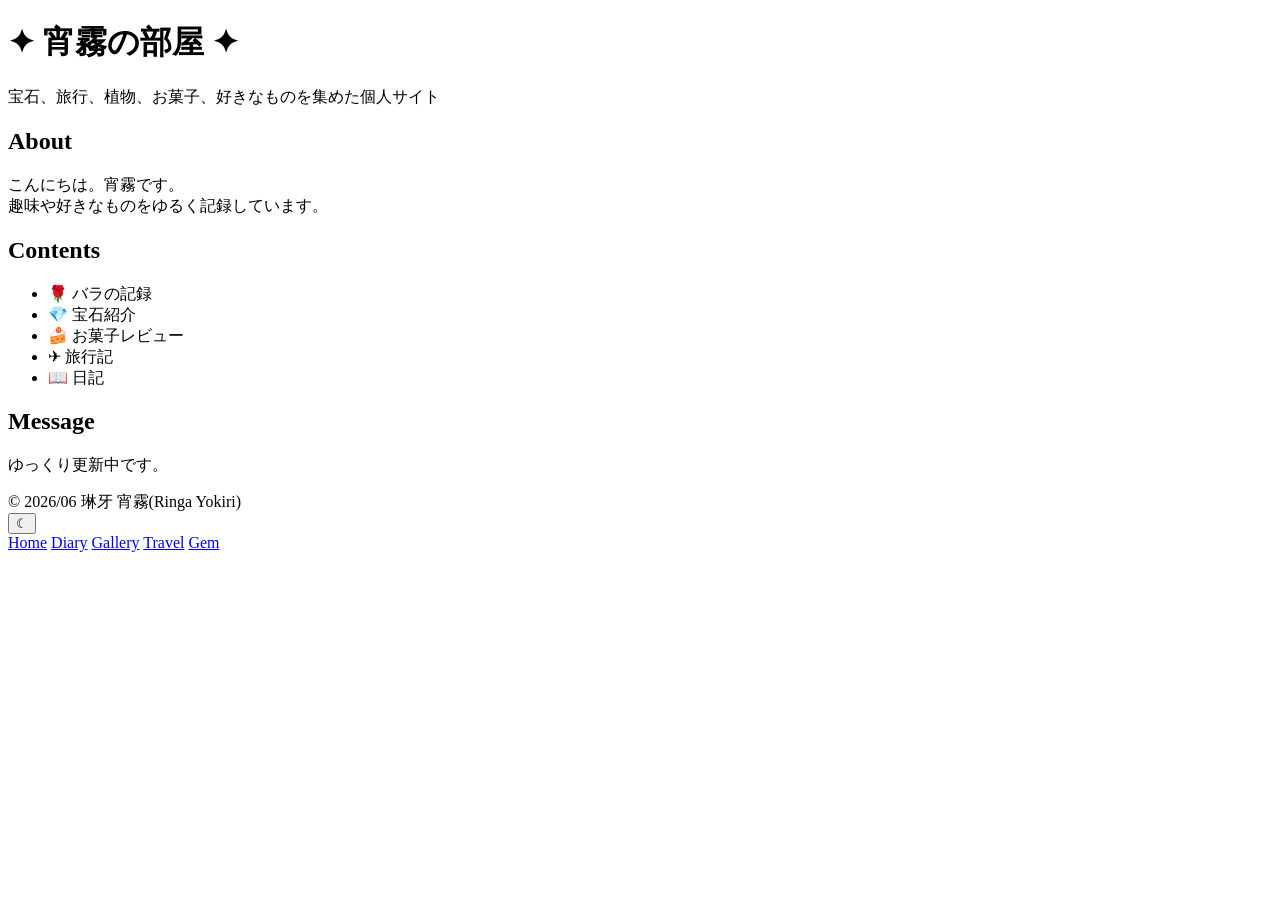
==== index.html @ f53a10cb "Update index.html style(css)移動のため削除" ====
<!DOCTYPE html>
<html lang="ja">
<head>
    <meta charset="UTF-8">
    <meta name="viewport" content="width=device-width, initial-scale=1.0">
    <title>宵霧の部屋</title>

    <!-- *.☆.* サブルーチン呼び出し *.☆.* -->
    <link rel="stylesheet" href="css/style.css">
</head>


<body>

<!-- *.☆.* ヘッダー *.☆.* -->
<header>
    <h1>✦ 宵霧の部屋 ✦</h1>
    <p class="subtitle">
        宝石、旅行、植物、お菓子、好きなものを集めた個人サイト
    </p>
</header>

<main>

<!-- *.☆.* About *.☆.* -->
    <div class="card">
        <h2>About</h2>
        <p>
            こんにちは。宵霧です。<br>
            趣味や好きなものをゆるく記録しています。
        </p>
    </div>

<!-- *.☆.* 内容 *.☆.* -->
    <div class="card">
        <h2>Contents</h2>
        <ul>
            <li>🌹 バラの記録</li>
            <li>💎 宝石紹介</li>
            <li>🍰 お菓子レビュー</li>
            <li>✈ 旅行記</li>
            <li>📖 日記</li>
        </ul>
    </div>

<!-- *.☆.* そのた *.☆.* -->
    <div class="card">
        <h2>Message</h2>
        <p>
            ゆっくり更新中です。
        </p>
    </div>

</main>

<!-- *.☆.* フッター *.☆.* -->
<footer>
    © 2026/06 琳牙 宵霧(Ringa Yokiri)
</footer>

<!-- *.☆.* 横メニュー *.☆.* -->
 <button id="menuButton">☾</button>

<nav id="menu">
    <a href="#">Home</a>
    <a href="#">Diary</a>
    <a href="#">Gallery</a>
    <a href="#">Travel</a>
    <a href="#">Gem</a>
</nav>
    
<!-- *.☆.* 横メニュー　body直前にいれる *.☆.* -->
<script>
const button = document.getElementById("menuButton");
const menu = document.getElementById("menu");

button.addEventListener("click", () => {

    if (menu.style.display === "block") {
        menu.style.display = "none";
    } else {
        menu.style.display = "block";
    }

});
</script>
    <script src="js/menu.js"></script>
</body>
</html>
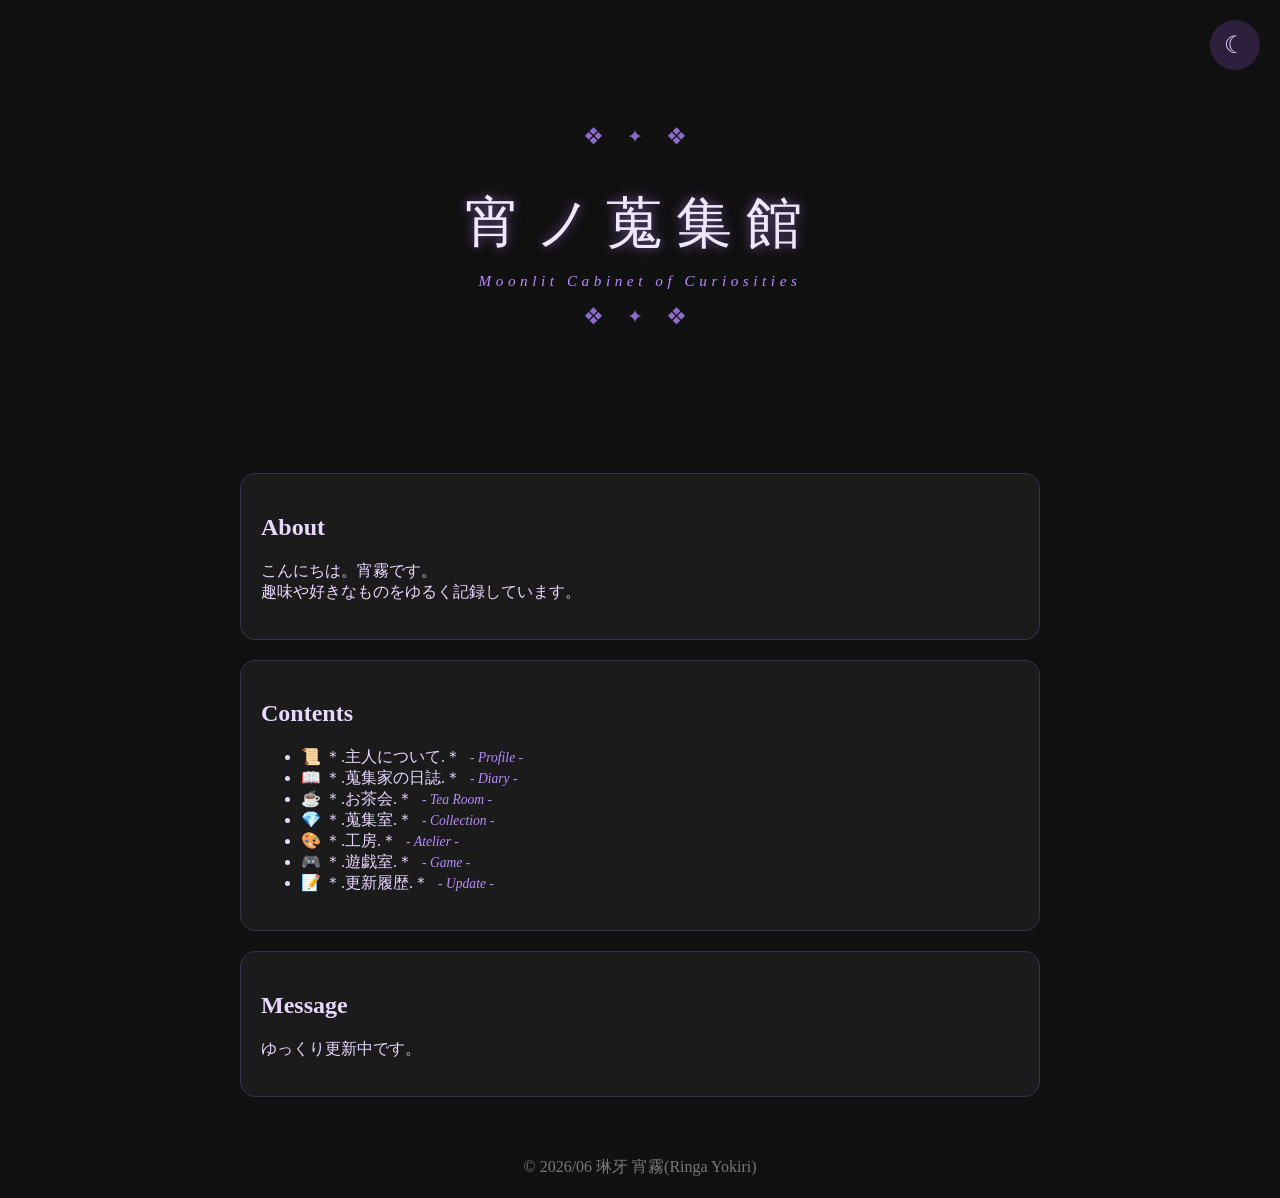
==== commit d7a7acb2: "index.html を更新 記事テンプレ確認のため月から呼び出し出来るようにした" ====
--- a/index.html
+++ b/index.html
@@ -1,11 +1,14 @@
 <!DOCTYPE html>
 <html lang="ja">
 <head>
+    
+    <head>
     <meta charset="UTF-8">
     <meta name="viewport" content="width=device-width, initial-scale=1.0">
     <title>宵霧の部屋</title>
 
-    <!-- *.☆.* サブルーチン呼び出し *.☆.* -->
+
+    <!-- *.☆.* CSSサブルーチン呼び出し *.☆.* -->
     <link rel="stylesheet" href="css/style.css">
 </head>
 
@@ -14,10 +17,25 @@
 
 <!-- *.☆.* ヘッダー *.☆.* -->
 <header>
-    <h1>✦ 宵霧の部屋 ✦</h1>
-    <p class="subtitle">
-        宝石、旅行、植物、お菓子、好きなものを集めた個人サイト
-    </p>
+    <div class="title-frame">
+
+        <div class="ornament">
+            ❖ ✦ ❖
+        </div>
+
+        <h1 class="site-title">
+            宵ノ蒐集館
+        </h1>
+
+        <p class="site-subtitle">
+            Moonlit Cabinet of Curiosities
+        </p>
+
+        <div class="ornament">
+            ❖ ✦ ❖
+        </div>
+
+    </div>
 </header>
 
 <main>
@@ -31,16 +49,33 @@
         </p>
     </div>
 
-<!-- *.☆.* 内容 *.☆.* -->
+<!-- *.☆.* 項目について *.☆.* -->
     <div class="card">
         <h2>Contents</h2>
         <ul>
-            <li>🌹 バラの記録</li>
-            <li>💎 宝石紹介</li>
-            <li>🍰 お菓子レビュー</li>
-            <li>✈ 旅行記</li>
-            <li>📖 日記</li>
-        </ul>
+            <li>
+                📜 ＊.主人について.＊
+                <span class="en">- Profile -</span>
+            </li>
+            <li>📖 ＊.蒐集家の日誌.＊
+                <span class="en">- Diary -</span>
+            </li>
+            <li>☕ ＊.お茶会.＊
+                <span class="en">- Tea Room -</span>
+            </li>
+            <li>💎 ＊.蒐集室.＊
+                <span class="en">- Collection -</span>
+            </li>
+            <li>🎨 ＊.工房.＊
+                <span class="en">- Atelier -</span>
+            </li>
+            <li>🎮 ＊.遊戯室.＊
+                <span class="en">- Game -</span>
+            </li>
+            <li>📝 ＊.更新履歴.＊
+                <span class="en">- Update -</span>
+            </li>
+         </ul>
     </div>
 
 <!-- *.☆.* そのた *.☆.* -->
@@ -58,10 +93,12 @@
     © 2026/06 琳牙 宵霧(Ringa Yokiri)
 </footer>
 
-<!-- *.☆.* 横メニュー *.☆.* -->
+<!-- *.☆.* 月の導き開閉メニュー *.☆.* -->
  <button id="menuButton">☾</button>
 
 <nav id="menu">
+    <a href="index.html">Home</a>
+    <a href="article_template.html">Profile</a>
     <a href="#">Home</a>
     <a href="#">Diary</a>
     <a href="#">Gallery</a>
@@ -69,21 +106,8 @@
     <a href="#">Gem</a>
 </nav>
     
-<!-- *.☆.* 横メニュー　body直前にいれる *.☆.* -->
-<script>
-const button = document.getElementById("menuButton");
-const menu = document.getElementById("menu");
+<!-- *.☆.* 月の導き開閉メニュー　サブルーチン呼び出し(JabaScript) *.☆.* -->
+    <script src="js/menu.js"></script>
 
-button.addEventListener("click", () => {
-
-    if (menu.style.display === "block") {
-        menu.style.display = "none";
-    } else {
-        menu.style.display = "block";
-    }
-
-});
-</script>
-    <script src="js/menu.js"></script>
 </body>
 </html>
--- a/css/style.css
+++ b/css/style.css
@@ -0,0 +1,174 @@
+/* *.☆.* 基本設定 *.☆.* */
+body {
+    background-color: #111;
+    color: #e8d8ff;
+    
+    /*フォント設定*/
+    font-family:
+    "Yu Mincho",
+    "Hiragino Mincho ProN",
+    serif;
+
+    margin: 0;
+}
+
+/* *.☆.* 英字サイズ設定(小さくサブタイトル風。項目用) *.☆.* */
+.en {
+
+    font-size: 0.85em;
+    color: #b88cff;
+    font-style: italic;
+    margin-left: 5px;
+}
+/* *.☆.* 館名ロゴ *.☆.* */
+
+.title-frame {
+    text-align: center;
+    padding: 60px 20px;
+}
+
+.site-title {
+
+    font-size: 3.5rem;
+
+    letter-spacing: 0.25em;
+
+    font-weight: normal;
+
+    margin-bottom: 10px;
+
+    color: #f0e8ff;
+
+    text-shadow:
+        0 0 10px rgba(184, 140, 255, 0.4),
+        0 0 20px rgba(184, 140, 255, 0.2);
+}
+
+.site-subtitle {
+
+    color: #b88cff;
+
+    letter-spacing: 0.3em;
+
+    font-size: 0.95rem;
+
+    margin-top: 0;
+
+    font-style: italic;
+}
+
+.ornament {
+
+    color: #8d6bc9;
+
+    letter-spacing: 0.5em;
+
+    margin: 15px 0;
+
+    font-size: 1.2rem;
+}
+
+
+header {
+    text-align: center;
+    padding: 50px 20px;
+}
+
+h1 {
+    font-size: 3em;
+    margin-bottom: 10px;
+}
+
+.subtitle {
+    color: #b88cff;
+}
+
+
+/* *.☆.* コンテンツ *.☆.* */
+main {
+    max-width: 800px;
+    margin: auto;
+    padding: 20px;
+}
+
+.card {
+    background-color: #1b1b1b;
+    border: 1px solid #3a2f4a;
+    border-radius: 15px;
+    padding: 20px;
+    margin-bottom: 20px;
+}
+
+a {
+    color: #d8a8ff;
+    text-decoration: none;
+}
+
+a:hover {
+    text-decoration: underline;
+}
+
+footer {
+    text-align: center;
+    padding: 20px;
+    color: #777;
+}
+
+/*.☆.* 横メニュー *.☆.*/
+#menuButton {
+    position: fixed;
+    top: 20px;
+    right: 20px;
+
+    width: 50px;
+    height: 50px;
+
+    border: none;
+    border-radius: 50%;
+
+    background: #2d203d;
+    color: #e8d8ff;
+
+    font-size: 24px;
+    cursor: pointer;
+}
+
+#menu {
+    position: fixed;
+    top: 80px;
+    right: 20px;
+
+    background: #1b1b1b;
+
+    border: 1px solid #4d3a67;
+    border-radius: 15px;
+
+    padding: 15px;
+
+    display: none;
+}
+
+#menu a {
+    display: block;
+    margin: 10px 0;
+}
+
+/* *.☆.* スマホ対応 *.☆.* */
+
+@media (max-width: 768px) {
+
+    .site-title {
+        font-size: 2.2rem;
+        letter-spacing: 0.1em;
+    }
+
+    .site-subtitle {
+        font-size: 0.8rem;
+        letter-spacing: 0.15em;
+    }
+
+    #menu {
+        width: 180px;
+    }
+
+}
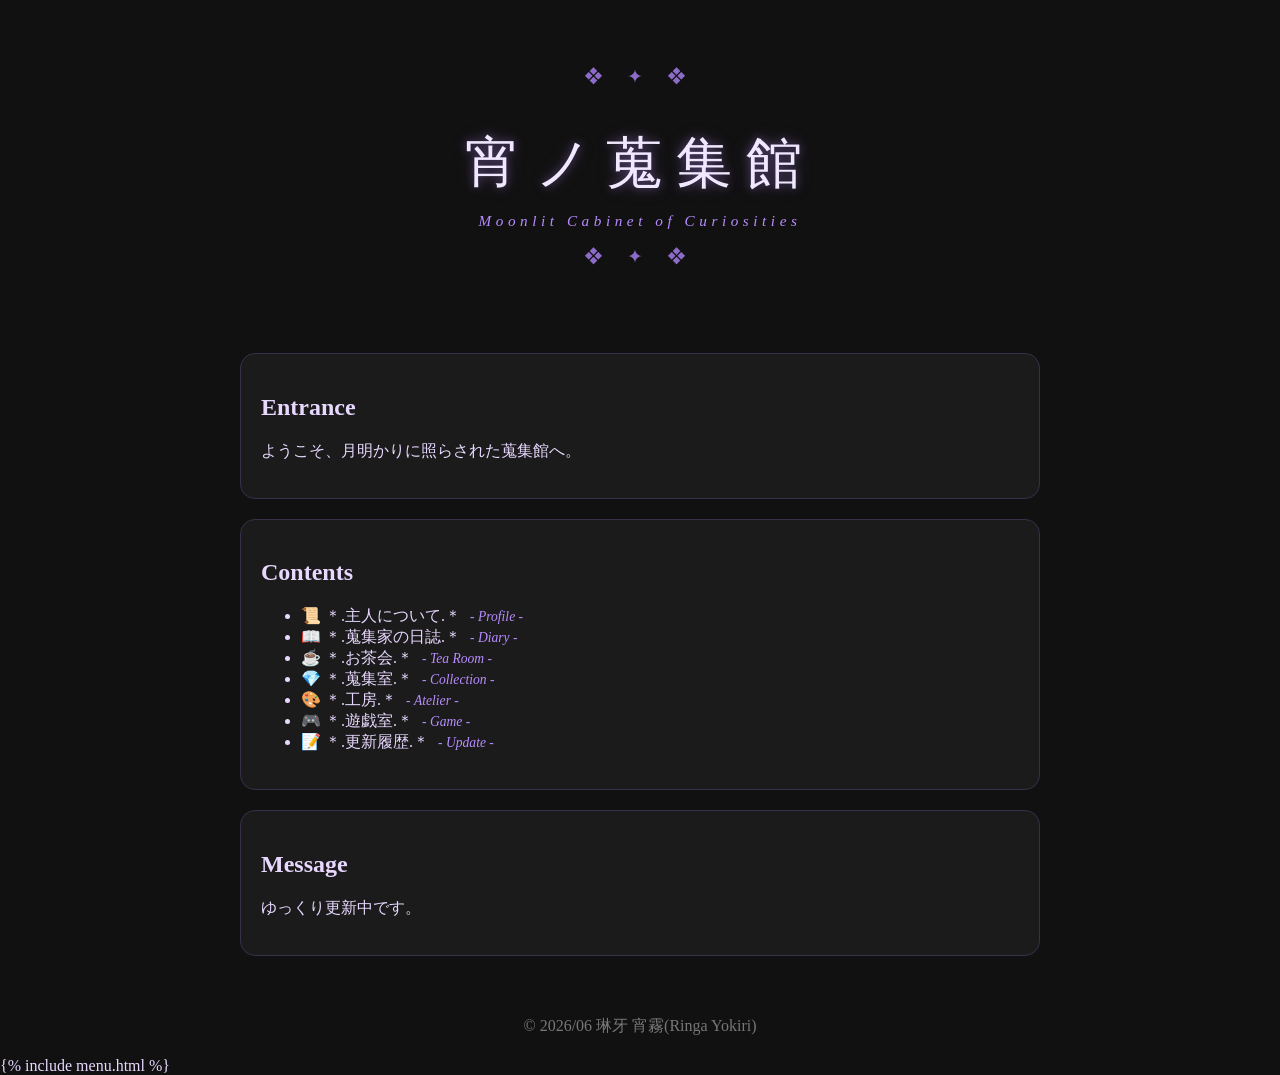
==== commit f1797c40: "Update index.html 月の導きメニューを削除→jekyll化" ====
--- a/index.html
+++ b/index.html
@@ -1,5 +1,9 @@
 <!DOCTYPE html>
 <html lang="ja">
+    
+<!-- ｡:*:☆•·················•·················•·················•☆:*｡-->
+<!-- ☆☆☆ head -->
+<!-- ｡:*:☆•·················•·················•·················•☆:*｡-->
 <head>
     
     <head>
@@ -10,9 +14,13 @@
 
     <!-- *.☆.* CSSサブルーチン呼び出し *.☆.* -->
     <link rel="stylesheet" href="css/style.css">
+   
 </head>
 
 
+<!-- ｡:*:☆•·················•·················•·················•☆:*｡-->
+<!-- ☆☆☆ body -->
+<!-- ｡:*:☆•·················•·················•·················•☆:*｡-->
 <body>
 
 <!-- *.☆.* ヘッダー *.☆.* -->
@@ -38,14 +46,17 @@
     </div>
 </header>
 
+
+<!-- ｡:*:☆•·················•·················•·················•☆:*｡-->
+<!-- ☆☆☆ main -->
+<!-- ｡:*:☆•·················•·················•·················•☆:*｡-->
 <main>
 
 <!-- *.☆.* About *.☆.* -->
     <div class="card">
-        <h2>About</h2>
+        <h2>Entrance</h2>
         <p>
-            こんにちは。宵霧です。<br>
-            趣味や好きなものをゆるく記録しています。
+            ようこそ、月明かりに照らされた蒐集館へ。<br>
         </p>
     </div>
 
@@ -88,26 +99,27 @@
 
 </main>
 
+
+<!-- ｡:*:☆•·················•·················•·················•☆:*｡-->
+<!-- ☆☆☆ フッター -->
+<!-- ｡:*:☆•·················•·················•·················•☆:*｡-->
+
 <!-- *.☆.* フッター *.☆.* -->
 <footer>
     © 2026/06 琳牙 宵霧(Ringa Yokiri)
 </footer>
 
-<!-- *.☆.* 月の導き開閉メニュー *.☆.* -->
- <button id="menuButton">☾</button>
 
-<nav id="menu">
-    <a href="index.html">Home</a>
-    <a href="article_template.html">Profile</a>
-    <a href="#">Home</a>
-    <a href="#">Diary</a>
-    <a href="#">Gallery</a>
-    <a href="#">Travel</a>
-    <a href="#">Gem</a>
-</nav>
-    
-<!-- *.☆.* 月の導き開閉メニュー　サブルーチン呼び出し(JabaScript) *.☆.* -->
+<!-- ｡:*:☆•·················•·················•·················•☆:*｡-->
+<!-- ☆☆☆ その他 -->
+<!-- ｡:*:☆•·················•·················•·················•☆:*｡-->
+<!-- *.☆.* jekyll 月の導きmenu呼び出し *.☆.* -->
+    {% include menu.html %}
+ 
+<!-- *.☆.* 月の導き開閉メニュー　サブルーチン呼び出し(JavaScript) *.☆.* -->
     <script src="js/menu.js"></script>
 
 </body>
+
+
 </html>
--- a/css/style.css
+++ b/css/style.css
@@ -12,6 +12,10 @@
     margin: 0;
 }
 
+
+/* ｡:*:☆•·················•·················•·················•☆:*｡*/
+/* ☆☆☆ 館内フロント */
+/* ｡:*:☆•·················•·················•·················•☆:*｡*/
 /* *.☆.* 英字サイズ設定(小さくサブタイトル風。項目用) *.☆.* */
 .en {
 
@@ -68,8 +72,8 @@
     font-size: 1.2rem;
 }
 
-
-header {
+/*.☆.* 元ヘッダー。不要かも *.☆.*/
+.title-frame {
     text-align: center;
     padding: 50px 20px;
 }
@@ -114,6 +118,9 @@
     color: #777;
 }
 
+/* ｡:*:☆•·················•·················•·················•☆:*｡*/
+/* ☆☆☆ 月の導き横メニュー */
+/* ｡:*:☆•·················•·················•·················•☆:*｡*/
 /*.☆.* 横メニュー *.☆.*/
 #menuButton {
     position: fixed;
@@ -153,8 +160,9 @@
     margin: 10px 0;
 }
 
-/* *.☆.* スマホ対応 *.☆.* */
-
+/* ｡:*:☆•·················•·················•·················•☆:*｡*/
+/* ☆☆☆ スマホ対応 */
+/* ｡:*:☆•·················•·················•·················•☆:*｡*/
 @media (max-width: 768px) {
 
     .site-title {
@@ -172,3 +180,120 @@
     }
 
 }
+
+
+/* ｡:*:☆•·················•·················•·················•☆:*｡*/
+/* ☆☆☆ 各部屋(article) */
+/* ｡:*:☆•·················•·················•·················•☆:*｡*/
+/*.☆.* article-記事サブタイトル *.☆.*/
+.article-subtitle {
+
+    text-align: center;
+
+    color: #b88cff;
+
+    font-style: italic;
+}
+
+/*.☆.* タグ *.☆.*/
+.tags {
+
+    margin-top: 15px;
+}
+
+/*.☆.* タグ装飾 *.☆.*/
+.tag {
+
+    display: inline-block;
+
+    background: #2d203d;
+
+    border: 1px solid #4d3a67;
+
+    border-radius: 20px;
+
+    padding: 5px 12px;
+
+    margin: 3px;
+}
+
+/* ｡:*:☆•·················•·················•·················•☆:*｡*/
+/* ☆☆☆ 各部屋　固定ヘッダー */
+/* ｡:*:☆•·················•·················•·················•☆:*｡*/
+/*.☆.* 固定ヘッダー *.☆.*/
+
+.header-bar {
+
+    /*.☆.* 上に固定させる *.☆.*/
+    position: fixed;
+
+    /*.☆.* 画面左上配置 *.☆.*/
+    top: 0;
+    left: 0;
+
+    /*.☆.* 横幅いっぱい *.☆.*/
+    width: 100%;
+
+    /*.☆.* 高さ *.☆.*/
+    height: 50px;
+
+    /*.☆.* 背景色(最後は透明度) *.☆.*/
+    background: rgba(20, 20, 25, 0.95);
+
+    /*.☆.* 下線 *.☆.*/
+    border-bottom: 1px solid #4d3a67;
+
+    /*.☆.* 中身を並べるための設定 *.☆.*/
+    display: flex;
+
+    /*.☆.* 上下中央揃え *.☆.*/    
+    align-items: center;
+
+    /*.☆.* 左右中央揃え *.☆.*/
+    justify-content: center;
+
+    /*.☆.* 最前面表示 *.☆.*/
+    z-index: 9999;
+
+    /*.☆.* 後ろを少しぼかす(ガラス雰囲気) *.☆.*/
+    backdrop-filter: blur(6px);
+}
+
+/*.☆.* 固定ヘッダーブログ名 *.☆.*/
+
+.header-title {
+
+    text-align: center;
+}
+
+/*.☆.* 固定ヘッダータイトル *.☆.*/
+
+.header-title h1 {
+
+    margin: 0;
+
+    font-size: 1.1rem;
+
+    color: #f3e7ff;
+}
+
+/*.☆.* 固定ヘッダーサブタイトル *.☆.*/
+
+.header-subtitle {
+
+    margin: 3px 0 0 0;
+
+    color: #b88cff;
+
+    font-size: 0.6rem;
+
+    letter-spacing: 2px;
+
+    font-style: italic;
+}
+
+/*.☆.* ヘッダーに隠れないように本文を下げる *.☆.*/
+
+.article-main {
+    padding-top: 70px;
+}
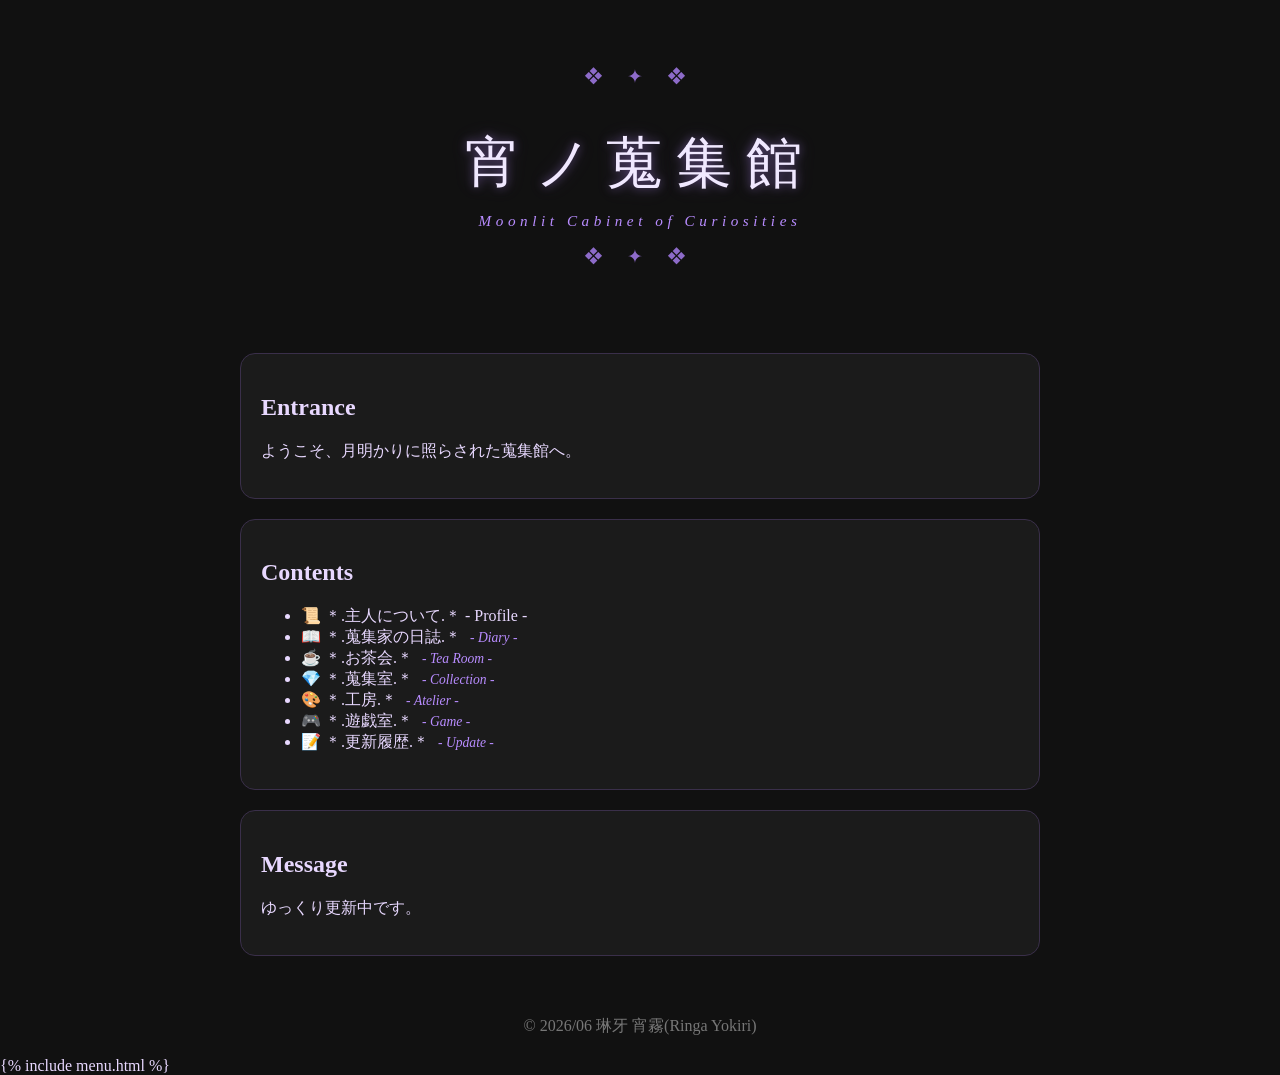
==== commit 50f58055: "Update index.html 主についてにテスト置いたよ" ====
--- a/index.html
+++ b/index.html
@@ -66,7 +66,7 @@
         <ul>
             <li>
                 📜 ＊.主人について.＊
-                <span class="en">- Profile -</span>
+                <span class="test_article.html">- Profile -</span>
             </li>
             <li>📖 ＊.蒐集家の日誌.＊
                 <span class="en">- Diary -</span>
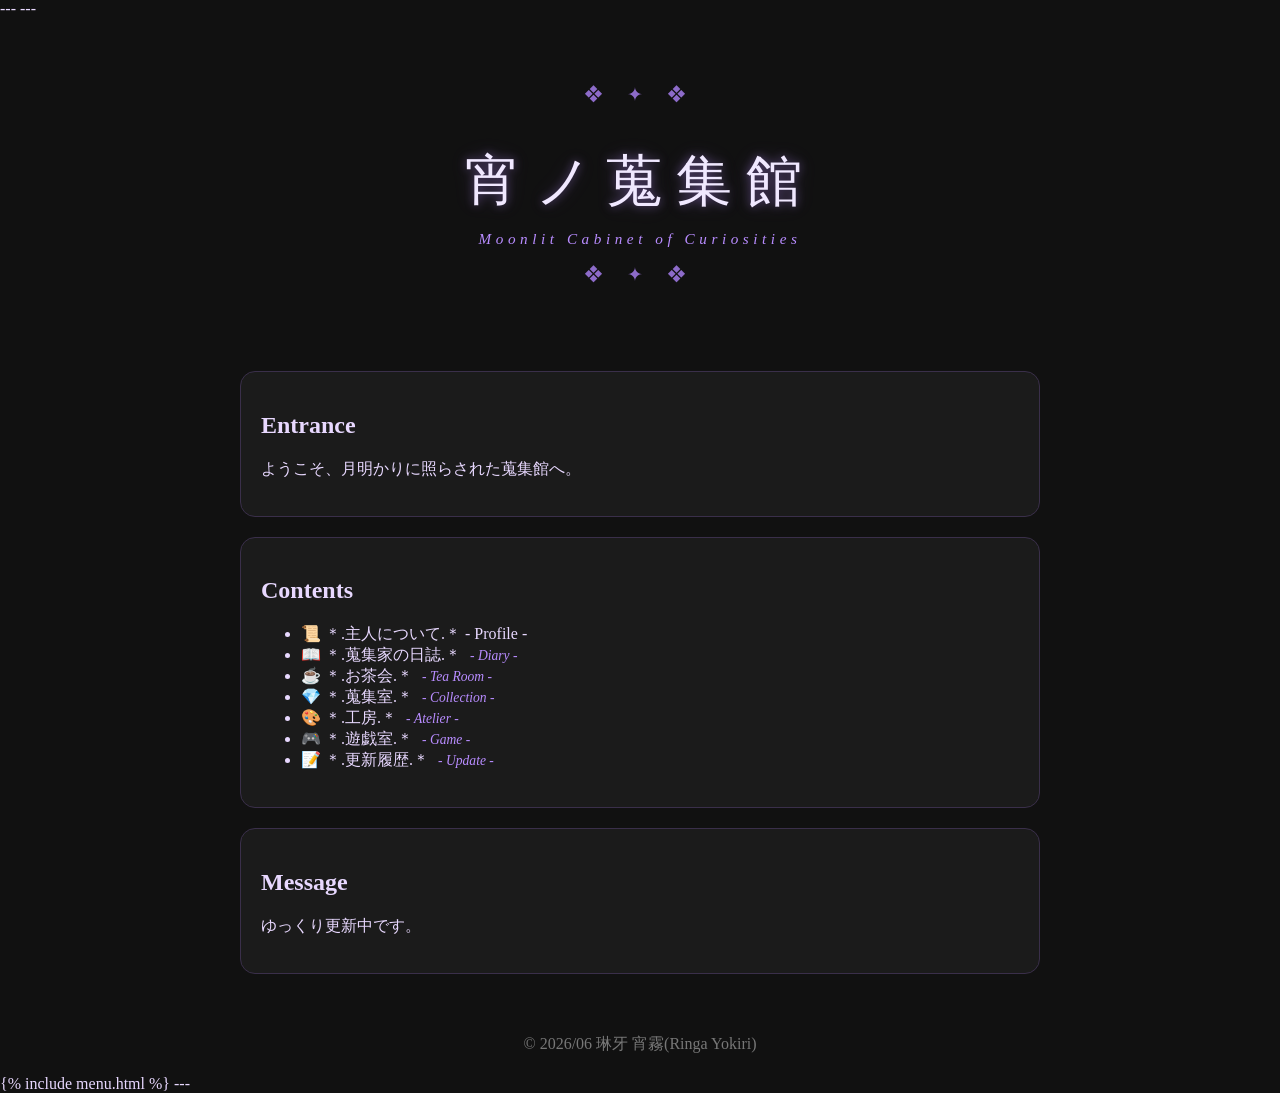
==== commit cad43f15: "index.html を更新 ---これ追加" ====
--- a/index.html
+++ b/index.html
@@ -1,3 +1,5 @@
+---
+---
 <!DOCTYPE html>
 <html lang="ja">
     
@@ -122,4 +124,6 @@
 </body>
 
 
-</html>
+</html>
+
+---
